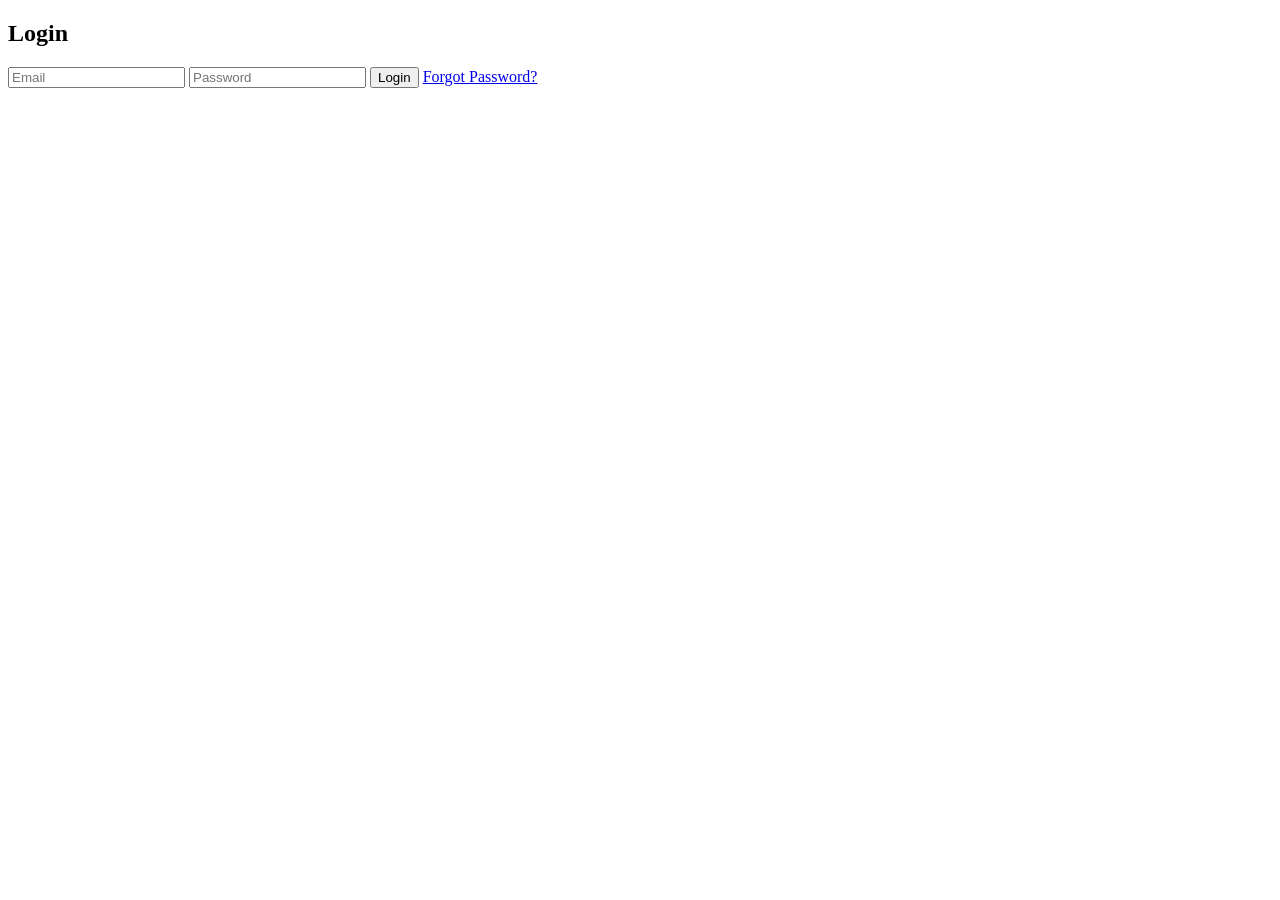
==== index.html @ d8d82b1f "Create index.html" ====
<!DOCTYPE html>
<html lang="en">
<head><meta charset="UTF-8"><meta name="viewport" content="width=device-width, initial-scale=1.0">
<title>CRM Login</title><link rel="stylesheet" href="assets/style.css"></head>
<body>
  <main class="auth-container">
    <div class="auth-card">
      <h2>Login</h2>
      <input type="email" placeholder="Email" required>
      <input type="password" placeholder="Password" required>
      <button type="button" onclick="location.href='dashboard.html'">Login</button>
      <a href="forgot-password.html">Forgot Password?</a>
    </div>
  </main>
</body>
</html>
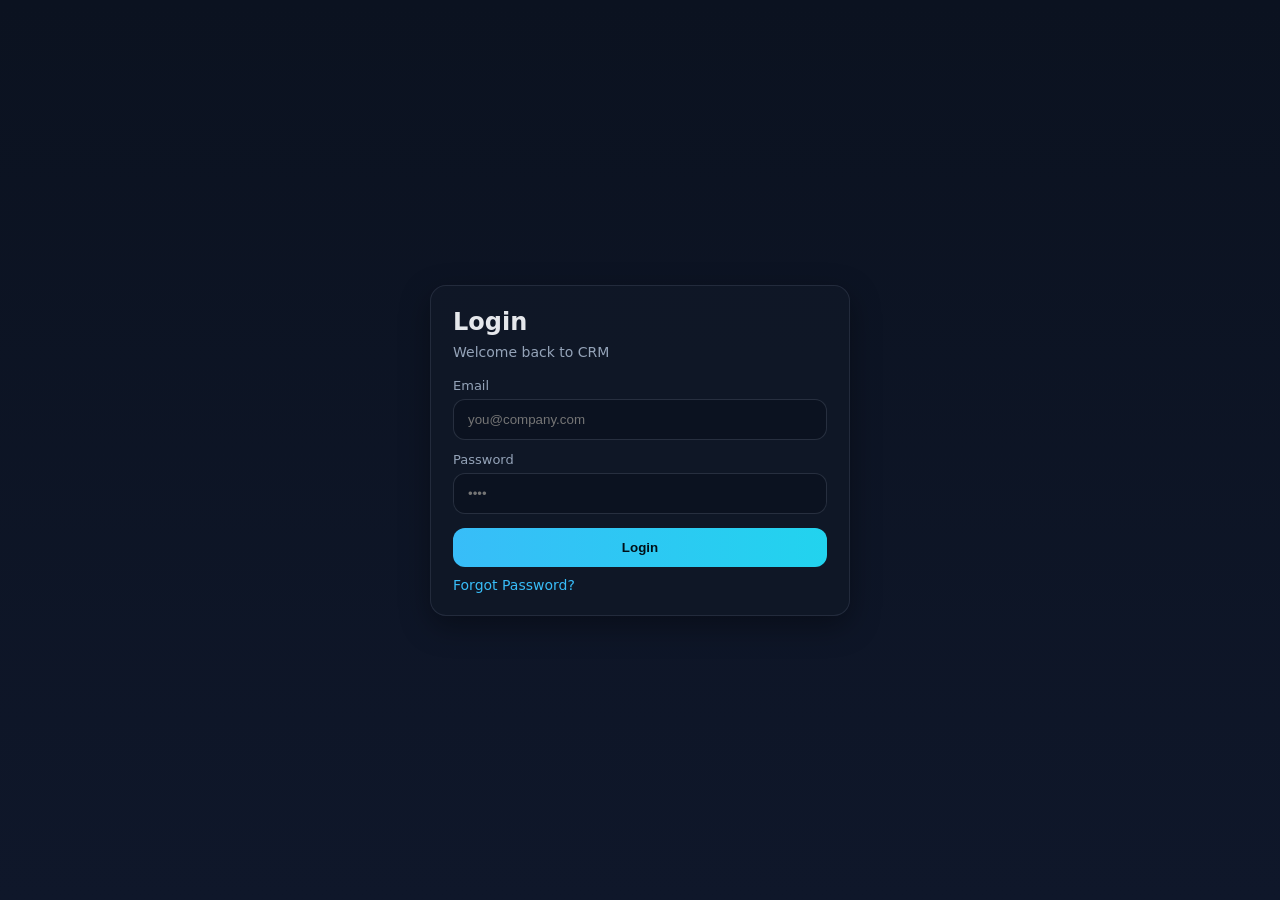
==== commit f9d52540: "Update index.html" ====
--- a/index.html
+++ b/index.html
@@ -1,16 +1,31 @@
 <!DOCTYPE html>
 <html lang="en">
-<head><meta charset="UTF-8"><meta name="viewport" content="width=device-width, initial-scale=1.0">
-<title>CRM Login</title><link rel="stylesheet" href="assets/style.css"></head>
+<head>
+  <meta charset="UTF-8">
+  <meta name="viewport" content="width=device-width, initial-scale=1.0">
+  <title>CRM Login</title>
+  <link rel="stylesheet" href="style.css">
+</head>
 <body>
-  <main class="auth-container">
+  <div class="auth-wrap">
     <div class="auth-card">
-      <h2>Login</h2>
-      <input type="email" placeholder="Email" required>
-      <input type="password" placeholder="Password" required>
-      <button type="button" onclick="location.href='dashboard.html'">Login</button>
-      <a href="forgot-password.html">Forgot Password?</a>
+      <h1>Login</h1>
+      <p>Welcome back to CRM</p>
+      
+      <form action="dashboard.html">
+        <label for="email">Email</label>
+        <input id="email" type="email" placeholder="you@company.com" required>
+        
+        <label for="password">Password</label>
+        <input id="password" type="password" placeholder="••••" required>
+        
+        <button class="btn" type="submit">Login</button>
+      </form>
+
+      <div class="link-row">
+        <a href="forgot-password.html">Forgot Password?</a>
+      </div>
     </div>
-  </main>
+  </div>
 </body>
 </html>
--- a/style.css
+++ b/style.css
@@ -0,0 +1,38 @@
+:root{
+  --bg:#0f172a;
+  --card:#111827;
+  --muted:#94a3b8;
+  --text:#e5e7eb;
+  --accent:#38bdf8;
+  --accent-2:#22d3ee;
+}
+*{box-sizing:border-box}
+html,body{height:100%}
+body{
+  margin:0;font-family:system-ui,-apple-system,Segoe UI,Roboto,Arial;
+  color:var(--text);background:linear-gradient(180deg,#0b1220,#0f172a);
+}
+
+/* Auth Pages */
+.auth-wrap{min-height:100vh;display:grid;place-items:center;padding:24px}
+.auth-card{
+  width:100%;max-width:420px;background:rgba(17,24,39,.8);
+  border:1px solid rgba(148,163,184,.15);border-radius:16px;
+  padding:22px;box-shadow:0 10px 30px rgba(0,0,0,.35);
+}
+.auth-card h1{margin:0 0 8px;font-size:24px}
+.auth-card p{margin:0 0 18px;color:var(--muted);font-size:14px}
+label{display:block;font-size:13px;color:var(--muted);margin:12px 0 6px}
+input{
+  width:100%;padding:12px 14px;border-radius:12px;
+  background:#0b1220;color:var(--text);
+  border:1px solid rgba(148,163,184,.2);outline:none;
+}
+input:focus{border-color:var(--accent)}
+.btn{
+  width:100%;padding:12px 14px;border-radius:12px;
+  background:linear-gradient(90deg,var(--accent),var(--accent-2));
+  border:0;font-weight:700;color:#001018;cursor:pointer;margin-top:14px;
+}
+.link-row{display:flex;justify-content:space-between;margin-top:10px;font-size:14px}
+a{color:var(--accent);text-decoration:none}
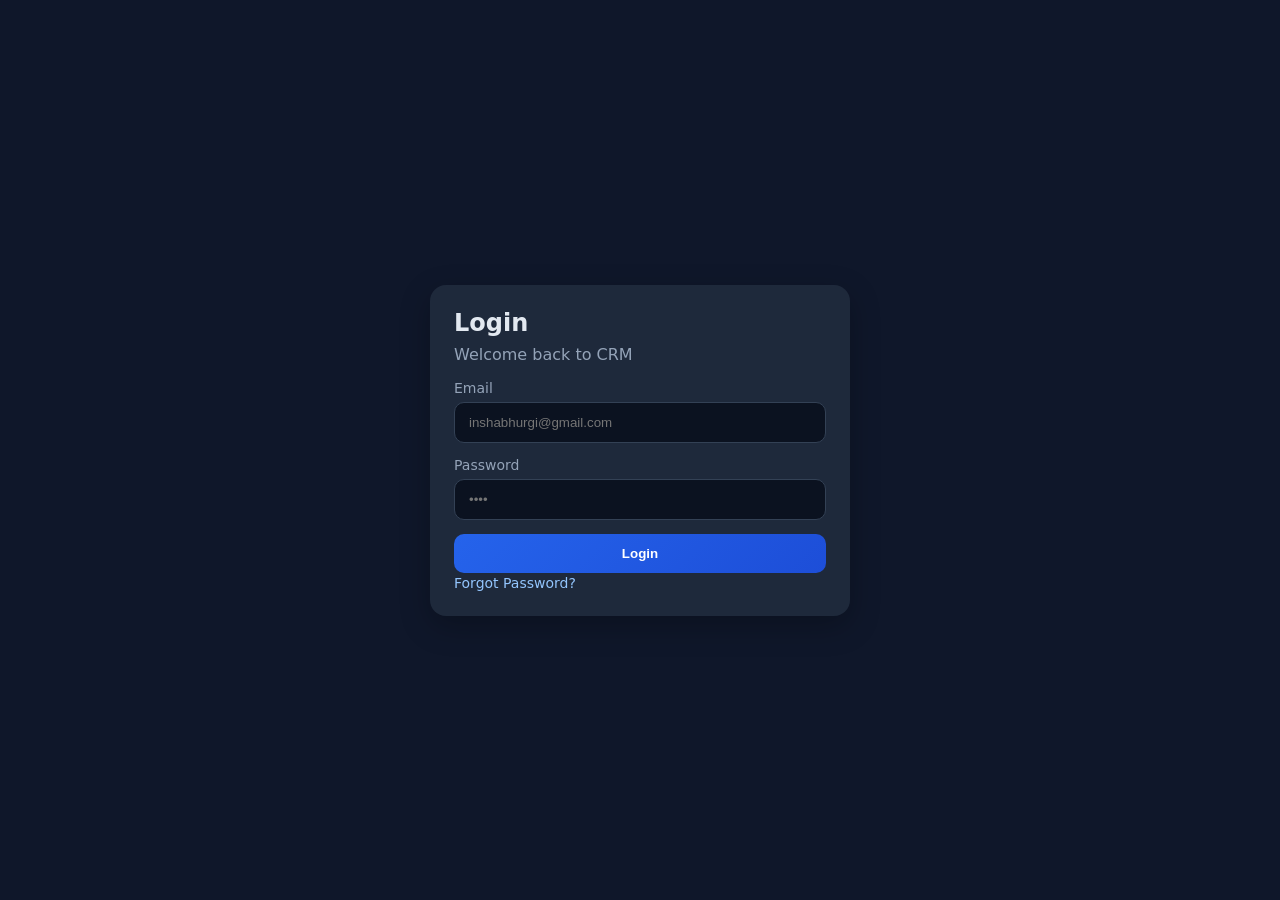
==== commit bf2006b3: "Update index.html" ====
--- a/index.html
+++ b/index.html
@@ -11,20 +11,18 @@
     <div class="auth-card">
       <h1>Login</h1>
       <p>Welcome back to CRM</p>
-      
       <form action="dashboard.html">
-        <label for="email">Email</label>
-        <input id="email" type="email" placeholder="you@company.com" required>
-        
-        <label for="password">Password</label>
-        <input id="password" type="password" placeholder="••••" required>
-        
+        <div class="field">
+          <label>Email</label>
+          <input type="email" placeholder="inshabhurgi@gmail.com" required>
+        </div>
+        <div class="field">
+          <label>Password</label>
+          <input type="password" placeholder="••••" required>
+        </div>
         <button class="btn" type="submit">Login</button>
       </form>
-
-      <div class="link-row">
-        <a href="forgot-password.html">Forgot Password?</a>
-      </div>
+      <a class="link" href="forgot-password.html">Forgot Password?</a>
     </div>
   </div>
 </body>
--- a/style.css
+++ b/style.css
@@ -1,38 +1,38 @@
-:root{
-  --bg:#0f172a;
-  --card:#111827;
-  --muted:#94a3b8;
-  --text:#e5e7eb;
-  --accent:#38bdf8;
-  --accent-2:#22d3ee;
-}
-*{box-sizing:border-box}
-html,body{height:100%}
-body{
-  margin:0;font-family:system-ui,-apple-system,Segoe UI,Roboto,Arial;
-  color:var(--text);background:linear-gradient(180deg,#0b1220,#0f172a);
+:root {
+  --bg:#0f172a; --card:#1e293b; --muted:#94a3b8; --text:#e2e8f0;
+  --accent:#2563eb; --accent-2:#1d4ed8; --ring:#38bdf8;
 }
 
-/* Auth Pages */
-.auth-wrap{min-height:100vh;display:grid;place-items:center;padding:24px}
-.auth-card{
-  width:100%;max-width:420px;background:rgba(17,24,39,.8);
-  border:1px solid rgba(148,163,184,.15);border-radius:16px;
-  padding:22px;box-shadow:0 10px 30px rgba(0,0,0,.35);
-}
-.auth-card h1{margin:0 0 8px;font-size:24px}
-.auth-card p{margin:0 0 18px;color:var(--muted);font-size:14px}
-label{display:block;font-size:13px;color:var(--muted);margin:12px 0 6px}
-input{
-  width:100%;padding:12px 14px;border-radius:12px;
-  background:#0b1220;color:var(--text);
-  border:1px solid rgba(148,163,184,.2);outline:none;
-}
-input:focus{border-color:var(--accent)}
-.btn{
-  width:100%;padding:12px 14px;border-radius:12px;
-  background:linear-gradient(90deg,var(--accent),var(--accent-2));
-  border:0;font-weight:700;color:#001018;cursor:pointer;margin-top:14px;
-}
-.link-row{display:flex;justify-content:space-between;margin-top:10px;font-size:14px}
-a{color:var(--accent);text-decoration:none}
+* { box-sizing: border-box; }
+body { margin:0; font-family: Inter, system-ui, sans-serif; background:var(--bg); color:var(--text); }
+
+.auth-wrap { min-height:100vh; display:grid; place-items:center; padding:24px; }
+.auth-card { width:100%; max-width:420px; background:var(--card); border-radius:16px; padding:24px; box-shadow:0 10px 30px rgba(0,0,0,.25); }
+.auth-card h1 { margin:0 0 8px; font-size:24px; }
+.auth-card p { margin:0 0 16px; color:var(--muted); }
+.field { margin-bottom:14px; }
+.field label { display:block; font-size:14px; color:var(--muted); margin-bottom:6px; }
+.field input { width:100%; padding:12px 14px; border-radius:10px; border:1px solid #334155; background:#0b1220; color:var(--text); outline:none; }
+.field input:focus { border-color:var(--ring); box-shadow:0 0 0 3px rgba(56,189,248,.15); }
+.btn { width:100%; padding:12px 14px; border:none; border-radius:10px; background:linear-gradient(135deg,var(--accent),var(--accent-2)); color:white; font-weight:600; cursor:pointer; }
+.btn:hover { filter:brightness(1.05); }
+.link { color:#93c5fd; text-decoration:none; font-size:14px; }
+
+.layout { display:flex; min-height:100vh; }
+.sidebar { width:240px; background:#0b1220; padding:16px; border-right:1px solid #1f2937; }
+.brand { font-weight:800; font-size:20px; margin-bottom:16px; }
+.nav { display:flex; flex-direction:column; gap:8px; }
+.nav a { color:var(--muted); text-decoration:none; padding:10px 12px; border-radius:10px; }
+.nav a.active, .nav a:hover { background:#111827; color:var(--text); }
+.content { flex:1; padding:24px; }
+.topbar { display:flex; justify-content:space-between; align-items:center; margin-bottom:16px; }
+.grid { display:grid; grid-template-columns:repeat(4,1fr); gap:16px; }
+.kpi { background:var(--card); padding:16px; border-radius:14px; }
+.kpi h3 { margin:0; color:var(--muted); font-size:14px; }
+.kpi p { margin:8px 0 0; font-size:28px; font-weight:700; }
+.card { background:var(--card); padding:16px; border-radius:14px; margin-top:16px; }
+.chart-placeholder { height:200px; border:1px dashed #334155; border-radius:10px; display:grid; place-items:center; color:var(--muted); }
+.search { padding:10px 12px; border-radius:10px; border:1px solid #334155; background:#0b1220; color:var(--text); }
+
+@media (max-width: 900px) { .grid { grid-template-columns:repeat(2,1fr); } .sidebar { display:none; } }
+@media (max-width: 560px) { .grid { grid-template-columns:1fr; } }
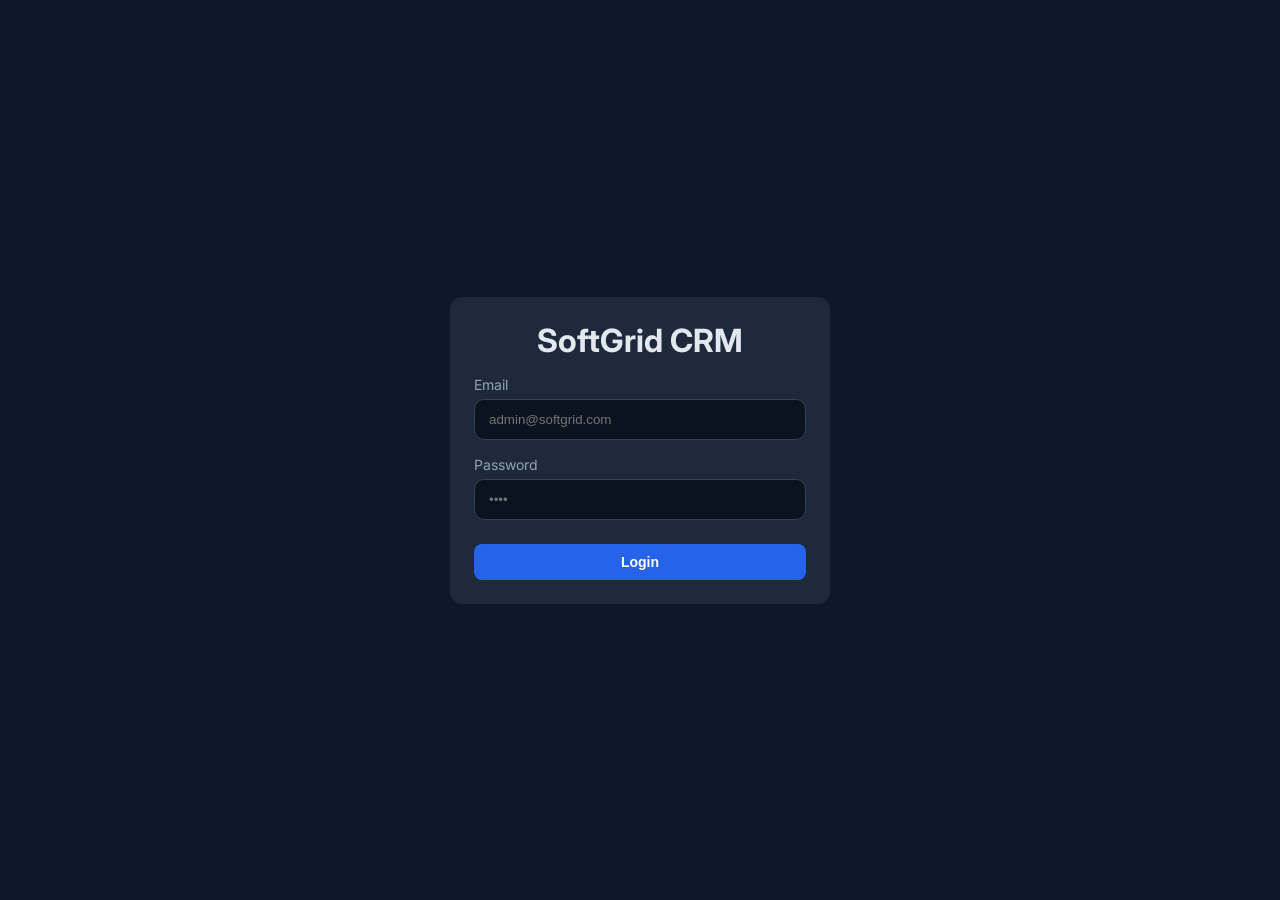
==== commit b901caf8: "Update index.html" ====
--- a/index.html
+++ b/index.html
@@ -3,26 +3,25 @@
 <head>
   <meta charset="UTF-8">
   <meta name="viewport" content="width=device-width, initial-scale=1.0">
-  <title>CRM Login</title>
+  <title>Login - SoftGrid CRM</title>
   <link rel="stylesheet" href="style.css">
+  <link href="https://fonts.googleapis.com/css2?family=Inter:wght@400;500;600;700&display=swap" rel="stylesheet">
 </head>
 <body>
-  <div class="auth-wrap">
-    <div class="auth-card">
-      <h1>Login</h1>
-      <p>Welcome back to CRM</p>
+  <div class="login-wrap">
+    <div class="login-card">
+      <h1>SoftGrid CRM</h1>
       <form action="dashboard.html">
         <div class="field">
           <label>Email</label>
-          <input type="email" placeholder="inshabhurgi@gmail.com" required>
+          <input type="email" placeholder="admin@softgrid.com" required>
         </div>
         <div class="field">
           <label>Password</label>
           <input type="password" placeholder="••••" required>
         </div>
-        <button class="btn" type="submit">Login</button>
+        <button type="submit" class="btn-primary" style="width:100%; margin-top:8px;">Login</button>
       </form>
-      <a class="link" href="forgot-password.html">Forgot Password?</a>
     </div>
   </div>
 </body>
--- a/style.css
+++ b/style.css
@@ -1,38 +1,54 @@
-:root {
-  --bg:#0f172a; --card:#1e293b; --muted:#94a3b8; --text:#e2e8f0;
-  --accent:#2563eb; --accent-2:#1d4ed8; --ring:#38bdf8;
+:root{
+  --bg:#0f172a; --sidebar:#0b1220; --card:#1e293b; --muted:#94a3b8; 
+  --text:#e2e8f0; --accent:#2563eb; --yellow:#facc15; --green:#22c55e; --blue:#3b82f6;
+  --border:#334155;
 }
+*{box-sizing:border-box;margin:0;padding:0}
+body{font-family:Inter,system-ui,sans-serif;background:var(--bg);color:var(--text)}
+a{text-decoration:none;color:inherit}
 
-* { box-sizing: border-box; }
-body { margin:0; font-family: Inter, system-ui, sans-serif; background:var(--bg); color:var(--text); }
+/* ========== LAYOUT RAMEEN WALA ========== */
+.dashboard{display:flex;min-height:100vh}
+.sidebar{width:240px;background:var(--sidebar);padding:16px;border-right:1px solid var(--border);display:flex;flex-direction:column;gap:16px}
+.logo{font-weight:800;font-size:16px;color:var(--muted);margin-bottom:8px}
+.sidebar nav{display:flex;flex-direction:column;gap:4px;flex:1}
+.sidebar nav a{color:var(--muted);padding:10px 12px;border-radius:8px;font-size:14px}
+.sidebar nav a.active,.sidebar nav a:hover{background:var(--card);color:var(--text)}
+.main{flex:1;padding:24px;overflow-y:auto}
+.topbar{display:flex;justify-content:space-between;align-items:center;margin-bottom:20px}
+.topbar h2{font-size:22px}
+.content{margin-top:16px}
 
-.auth-wrap { min-height:100vh; display:grid; place-items:center; padding:24px; }
-.auth-card { width:100%; max-width:420px; background:var(--card); border-radius:16px; padding:24px; box-shadow:0 10px 30px rgba(0,0,0,.25); }
-.auth-card h1 { margin:0 0 8px; font-size:24px; }
-.auth-card p { margin:0 0 16px; color:var(--muted); }
-.field { margin-bottom:14px; }
-.field label { display:block; font-size:14px; color:var(--muted); margin-bottom:6px; }
-.field input { width:100%; padding:12px 14px; border-radius:10px; border:1px solid #334155; background:#0b1220; color:var(--text); outline:none; }
-.field input:focus { border-color:var(--ring); box-shadow:0 0 0 3px rgba(56,189,248,.15); }
-.btn { width:100%; padding:12px 14px; border:none; border-radius:10px; background:linear-gradient(135deg,var(--accent),var(--accent-2)); color:white; font-weight:600; cursor:pointer; }
-.btn:hover { filter:brightness(1.05); }
-.link { color:#93c5fd; text-decoration:none; font-size:14px; }
+/* ========== COMPONENTS ========== */
+.grid{display:grid;grid-template-columns:repeat(4,1fr);gap:16px;margin-bottom:16px}
+.kpi,.card{background:var(--card);padding:16px;border-radius:12px}
+.kpi h3{color:var(--muted);font-size:13px;font-weight:500}
+.kpi p{margin-top:8px;font-size:28px;font-weight:700}
+.card h3{margin:0 0 20px;font-size:18px}
+.toolbar{display:flex;gap:12px;margin-bottom:16px}
+.toolbar input,.toolbar select{padding:12px 14px;border-radius:10px;border:1px solid var(--border);background:#0b1220;color:var(--text);font-size:14px}
+.table-wrap{overflow-x:auto}
+table{width:100%;border-collapse:collapse;font-size:14px}
+table th{text-align:left;padding:12px;color:var(--muted);font-weight:600;font-size:12px;background:var(--sidebar)}
+table td{text-align:left;padding:12px;border-top:1px solid var(--border)}
+.badge{padding:4px 10px;border-radius:999px;font-size:12px;font-weight:600;display:inline-block}
+.badge.new{background:rgba(59,130,246,.15);color:var(--blue)}
+.badge.contacted{background:rgba(250,204,21,.15);color:var(--yellow)}
+.badge.won{background:rgba(34,197,94,.15);color:var(--green)}
+.btn{padding:10px 16px;border:none;border-radius:8px;background:white;color:#0f172a;font-weight:600;cursor:pointer;font-size:14px;display:inline-block}
+.btn-primary{padding:10px 16px;border:none;border-radius:8px;background:var(--accent);color:white;font-weight:600;cursor:pointer;text-decoration:none;font-size:14px;display:inline-block}
+.btn-icon{padding:6px 12px;font-size:12px;border-radius:6px;border:1px solid var(--border);background:var(--card);color:var(--text);cursor:pointer}
+.field{margin-bottom:16px}
+.field label{display:block;margin-bottom:6px;font-size:14px;color:var(--muted)}
+.field input,.field select{width:100%; padding:12px 14px; border-radius:10px; border:1px solid var(--border); background:#0b1220; color:var(--text);}
+.pagination{display:flex;gap:8px;justify-content:flex-end;margin-top:16px}
+.pagination button{padding:6px 12px;font-size:12px;border-radius:6px;border:1px solid var(--border);background:var(--card);color:var(--text);cursor:pointer}
+.pagination button.active{background:var(--accent);border-color:var(--accent)}
 
-.layout { display:flex; min-height:100vh; }
-.sidebar { width:240px; background:#0b1220; padding:16px; border-right:1px solid #1f2937; }
-.brand { font-weight:800; font-size:20px; margin-bottom:16px; }
-.nav { display:flex; flex-direction:column; gap:8px; }
-.nav a { color:var(--muted); text-decoration:none; padding:10px 12px; border-radius:10px; }
-.nav a.active, .nav a:hover { background:#111827; color:var(--text); }
-.content { flex:1; padding:24px; }
-.topbar { display:flex; justify-content:space-between; align-items:center; margin-bottom:16px; }
-.grid { display:grid; grid-template-columns:repeat(4,1fr); gap:16px; }
-.kpi { background:var(--card); padding:16px; border-radius:14px; }
-.kpi h3 { margin:0; color:var(--muted); font-size:14px; }
-.kpi p { margin:8px 0 0; font-size:28px; font-weight:700; }
-.card { background:var(--card); padding:16px; border-radius:14px; margin-top:16px; }
-.chart-placeholder { height:200px; border:1px dashed #334155; border-radius:10px; display:grid; place-items:center; color:var(--muted); }
-.search { padding:10px 12px; border-radius:10px; border:1px solid #334155; background:#0b1220; color:var(--text); }
+/* ========== LOGIN ONLY ========== */
+.login-wrap{display:grid;place-items:center;min-height:100vh;padding:24px}
+.login-card{width:100%;max-width:380px;background:var(--card);padding:24px;border-radius:12px}
+.login-card h1{margin-bottom:16px;text-align:center}
 
-@media (max-width: 900px) { .grid { grid-template-columns:repeat(2,1fr); } .sidebar { display:none; } }
-@media (max-width: 560px) { .grid { grid-template-columns:1fr; } }
+@media(max-width:900px){.grid{grid-template-columns:repeat(2,1fr)}.sidebar{display:none}}
+@media(max-width:560px){.grid{grid-template-columns:1fr}.toolbar{flex-direction:column}}
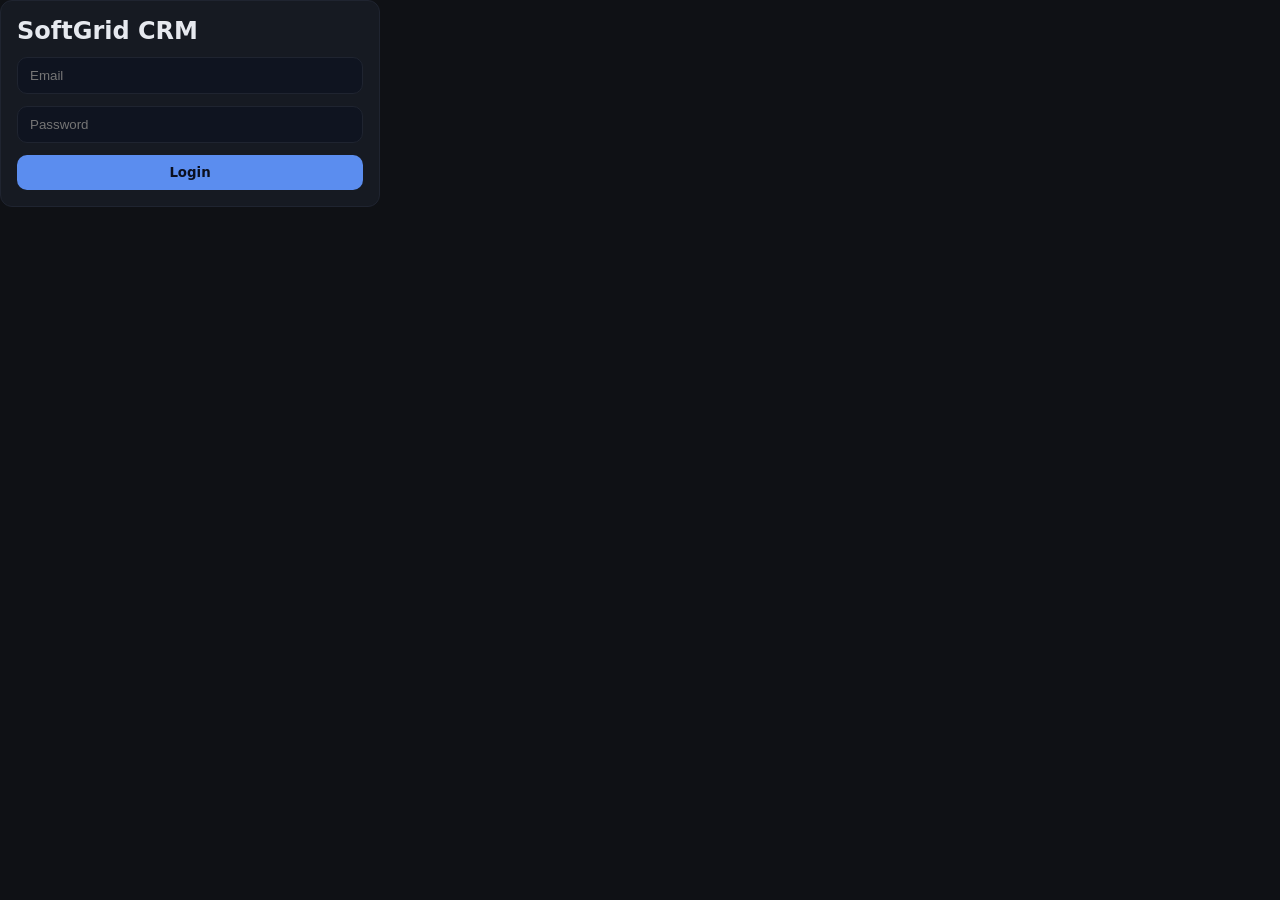
==== commit 1dd64ec5: "Update index.html" ====
--- a/index.html
+++ b/index.html
@@ -1,28 +1,15 @@
-<!DOCTYPE html>
-<html lang="en">
-<head>
-  <meta charset="UTF-8">
-  <meta name="viewport" content="width=device-width, initial-scale=1.0">
-  <title>Login - SoftGrid CRM</title>
-  <link rel="stylesheet" href="style.css">
-  <link href="https://fonts.googleapis.com/css2?family=Inter:wght@400;500;600;700&display=swap" rel="stylesheet">
+<!DOCTYPE html><html lang="en"><head>
+<meta charset="UTF-8"><meta name="viewport" content="width=device-width, initial-scale=1.0">
+<title>Login - SoftGrid CRM</title>
+<link rel="stylesheet" href="style.css?v=12">
 </head>
-<body>
-  <div class="login-wrap">
-    <div class="login-card">
-      <h1>SoftGrid CRM</h1>
-      <form action="dashboard.html">
-        <div class="field">
-          <label>Email</label>
-          <input type="email" placeholder="admin@softgrid.com" required>
-        </div>
-        <div class="field">
-          <label>Password</label>
-          <input type="password" placeholder="••••" required>
-        </div>
-        <button type="submit" class="btn-primary" style="width:100%; margin-top:8px;">Login</button>
-      </form>
-    </div>
+<body class="login-page"> 
+  <div class="card" style="width:min(380px,100%)">
+    <h2 style="margin:0 0 12px">SoftGrid CRM</h2>
+    <form class="form" action="dashboard.html">
+      <input type="email" placeholder="Email" required>
+      <input type="password" placeholder="Password" required>
+      <button class="btn-primary">Login</button>
+    </form>
   </div>
-</body>
-</html>
+</body></html>
--- a/style.css
+++ b/style.css
@@ -1,54 +1,131 @@
 :root{
-  --bg:#0f172a; --sidebar:#0b1220; --card:#1e293b; --muted:#94a3b8; 
-  --text:#e2e8f0; --accent:#2563eb; --yellow:#facc15; --green:#22c55e; --blue:#3b82f6;
-  --border:#334155;
+  --bg:#0f1115;
+  --card:#161a22;
+  --muted:#9aa3b2;
+  --text:#e6e9ef;
+  --accent:#5b8def;
+  --accent-2:#22c55e;
+  --danger:#ef4444;
+  --border:#1f2430;
+  --chip:#0b1020;
 }
-*{box-sizing:border-box;margin:0;padding:0}
-body{font-family:Inter,system-ui,sans-serif;background:var(--bg);color:var(--text)}
-a{text-decoration:none;color:inherit}
 
-/* ========== LAYOUT RAMEEN WALA ========== */
+*{box-sizing:border-box}
+html,body{height:100%}
+body{
+  margin:0;
+  font-family:Inter,system-ui,-apple-system,Segoe UI,Roboto,Arial,sans-serif;
+  background:var(--bg);
+  color:var(--text);
+}
+a{color:inherit;text-decoration:none}
+button{font-family:inherit}
+
+/* ====== LAYOUT ====== */
 .dashboard{display:flex;min-height:100vh}
-.sidebar{width:240px;background:var(--sidebar);padding:16px;border-right:1px solid var(--border);display:flex;flex-direction:column;gap:16px}
-.logo{font-weight:800;font-size:16px;color:var(--muted);margin-bottom:8px}
-.sidebar nav{display:flex;flex-direction:column;gap:4px;flex:1}
-.sidebar nav a{color:var(--muted);padding:10px 12px;border-radius:8px;font-size:14px}
-.sidebar nav a.active,.sidebar nav a:hover{background:var(--card);color:var(--text)}
-.main{flex:1;padding:24px;overflow-y:auto}
-.topbar{display:flex;justify-content:space-between;align-items:center;margin-bottom:20px}
-.topbar h2{font-size:22px}
-.content{margin-top:16px}
+.sidebar{
+  width:240px;
+  background:var(--card);
+  border-right:1px solid var(--border);
+  padding:16px 12px;
+  position:sticky;top:0;align-self:flex-start;height:100vh
+}
+.logo{font-weight:700;font-size:18px;margin:8px 12px 16px;color:var(--text)}
+.sidebar nav{display:flex;flex-direction:column;gap:6px}
+.sidebar nav a{
+  padding:10px 12px;border-radius:8px;color:var(--muted);font-weight:500
+}
+.sidebar nav a:hover{background:#0f1420;color:var(--text)}
+.sidebar nav a.active{background:var(--accent);color:#0b1020}
 
-/* ========== COMPONENTS ========== */
-.grid{display:grid;grid-template-columns:repeat(4,1fr);gap:16px;margin-bottom:16px}
-.kpi,.card{background:var(--card);padding:16px;border-radius:12px}
-.kpi h3{color:var(--muted);font-size:13px;font-weight:500}
-.kpi p{margin-top:8px;font-size:28px;font-weight:700}
-.card h3{margin:0 0 20px;font-size:18px}
-.toolbar{display:flex;gap:12px;margin-bottom:16px}
-.toolbar input,.toolbar select{padding:12px 14px;border-radius:10px;border:1px solid var(--border);background:#0b1220;color:var(--text);font-size:14px}
-.table-wrap{overflow-x:auto}
-table{width:100%;border-collapse:collapse;font-size:14px}
-table th{text-align:left;padding:12px;color:var(--muted);font-weight:600;font-size:12px;background:var(--sidebar)}
-table td{text-align:left;padding:12px;border-top:1px solid var(--border)}
-.badge{padding:4px 10px;border-radius:999px;font-size:12px;font-weight:600;display:inline-block}
-.badge.new{background:rgba(59,130,246,.15);color:var(--blue)}
-.badge.contacted{background:rgba(250,204,21,.15);color:var(--yellow)}
-.badge.won{background:rgba(34,197,94,.15);color:var(--green)}
-.btn{padding:10px 16px;border:none;border-radius:8px;background:white;color:#0f172a;font-weight:600;cursor:pointer;font-size:14px;display:inline-block}
-.btn-primary{padding:10px 16px;border:none;border-radius:8px;background:var(--accent);color:white;font-weight:600;cursor:pointer;text-decoration:none;font-size:14px;display:inline-block}
-.btn-icon{padding:6px 12px;font-size:12px;border-radius:6px;border:1px solid var(--border);background:var(--card);color:var(--text);cursor:pointer}
-.field{margin-bottom:16px}
-.field label{display:block;margin-bottom:6px;font-size:14px;color:var(--muted)}
-.field input,.field select{width:100%; padding:12px 14px; border-radius:10px; border:1px solid var(--border); background:#0b1220; color:var(--text);}
-.pagination{display:flex;gap:8px;justify-content:flex-end;margin-top:16px}
-.pagination button{padding:6px 12px;font-size:12px;border-radius:6px;border:1px solid var(--border);background:var(--card);color:var(--text);cursor:pointer}
-.pagination button.active{background:var(--accent);border-color:var(--accent)}
+.main{flex:1;display:flex;flex-direction:column;min-width:0}
+.topbar{
+  display:flex;align-items:center;justify-content:space-between;
+  padding:14px 18px;border-bottom:1px solid var(--border);background:var(--bg);
+  position:sticky;top:0;z-index:10
+}
+.topbar h2{margin:0;font-size:20px}
+.content{padding:18px}
 
-/* ========== LOGIN ONLY ========== */
-.login-wrap{display:grid;place-items:center;min-height:100vh;padding:24px}
-.login-card{width:100%;max-width:380px;background:var(--card);padding:24px;border-radius:12px}
-.login-card h1{margin-bottom:16px;text-align:center}
+.card{
+  background:var(--card);
+  border:1px solid var(--border);
+  border-radius:12px;
+  padding:16px
+}
 
-@media(max-width:900px){.grid{grid-template-columns:repeat(2,1fr)}.sidebar{display:none}}
-@media(max-width:560px){.grid{grid-template-columns:1fr}.toolbar{flex-direction:column}}
+/* ====== BUTTONS ====== */
+.btn-primary{
+  background:var(--accent);color:#0b1020;border:0;border-radius:10px;
+  padding:10px 14px;font-weight:600;cursor:pointer
+}
+.btn-primary:hover{filter:brightness(1.05)}
+.btn-ghost{
+  padding:8px 14px;border:1px solid var(--border);border-radius:8px;
+  color:var(--text);text-decoration:none;font-size:13px;background:transparent;cursor:pointer
+}
+.btn-icon{
+  display:inline-block;padding:6px 12px;background:var(--accent);color:#0b1020;
+  border-radius:8px;font-size:13px;font-weight:600;text-decoration:none;cursor:pointer
+}
+.btn{padding:10px 14px;border-radius:10px;border:1px solid var(--border);background:var(--card);color:var(--text);cursor:pointer}
+.btn.ghost{background:transparent}
+
+/* ====== TABLES & FORMS ====== */
+.table-wrap{overflow:auto;border:1px solid var(--border);border-radius:12px}
+table{width:100%;border-collapse:collapse;min-width:680px}
+thead th{
+  text-align:left;font-size:12px;color:var(--muted);
+  padding:12px;border-bottom:1px solid var(--border);background:#0f1420
+}
+tbody td{padding:12px;border-bottom:1px solid var(--border);font-size:14px}
+tbody tr:hover{background:#0f1420}
+
+.form{display:grid;gap:12px;max-width:520px}
+.form input,.form select,.form textarea{
+  width:100%;padding:10px 12px;border-radius:10px;
+  border:1px solid var(--border);background:#0f1420;color:var(--text);outline:none
+}
+.form textarea{min-height:100px;resize:vertical}
+
+/* ====== BADGES ====== */
+.badge{
+  display:inline-block;padding:4px 8px;border-radius:999px;
+  font-size:12px;font-weight:600;border:1px solid var(--border)
+}
+.badge.new{background:#1f2a44;color:#bfdbfe}
+.badge.won{background:#064e3b;color:#a7f3d0}
+.badge.lost{background:#7f1d1d;color:#fecaca}
+.badge.inprogress{background:#1e3a8a;color:#bfdbfe}
+.badge.done{background:#064e3b;color:#a7f3d0}
+
+/* ====== PRIORITY ====== */
+.priority{font-size:11px;font-weight:700;padding:3px 8px;border-radius:999px;border:1px solid var(--border)}
+.priority.high{background:#7f1d1d;color:#fecaca}
+.priority.low{background:#064e3b;color:#a7f3d0}
+
+/* ====== GRID CARDS ====== */
+.grid-3{display:grid;grid-template-columns:repeat(auto-fill,minmax(260px,1fr));gap:16px}
+.emp-card{
+  background:var(--card);border:1px solid var(--border);
+  border-radius:12px;padding:16px;text-align:center
+}
+.emp-card img{width:64px;height:64px;border-radius:50%;margin-bottom:8px;border:1px solid var(--border)}
+
+.task-grid{display:grid;grid-template-columns:repeat(auto-fill,minmax(320px,1fr));gap:16px}
+.task-card{background:var(--card);border:1px solid var(--border);border-radius:12px;padding:16px}
+.task-head{display:flex;justify-content:space-between;align-items:center;margin-bottom:8px;gap:8px}
+.task-head h4{margin:0;font-size:16px}
+
+.progress{height:8px;background:#1f2937;border-radius:999px;overflow:hidden;margin:8px 0}
+.progress>span{display:block;height:100%;background:var(--accent);border-radius:999px}
+
+/* ====== MODAL ====== */
+.modal{position:fixed;inset:0;background:rgba(0,0,0,.5);display:none;align-items:center;justify-content:center;padding:16px}
+.modal.active{display:flex}
+.modal-card{background:var(--card);border:1px solid var(--border);border-radius:14px;padding:16px;width:min(520px,100%)}
+
+/* ====== RESPONSIVE ====== */
+@media (max-width: 900px){
+  .sidebar{display:none}
+  .dashboard{flex-direction:column}
